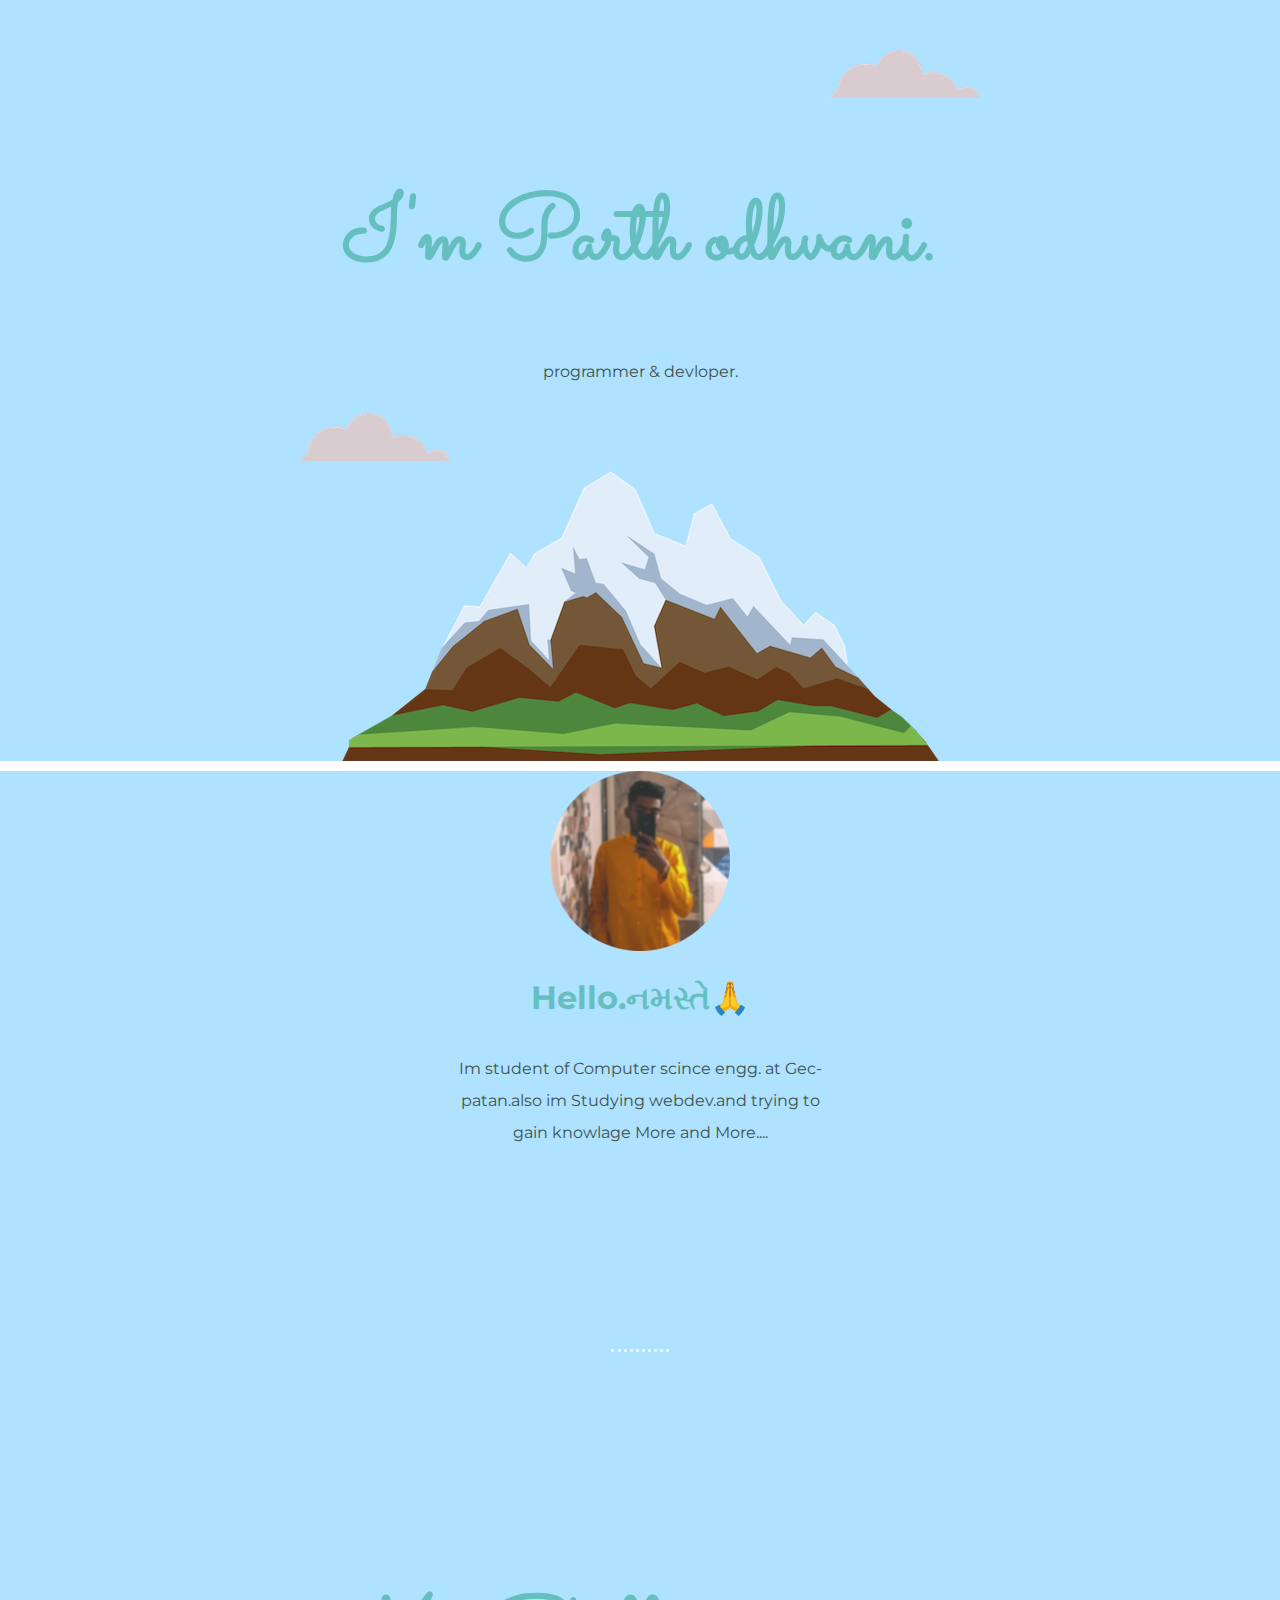
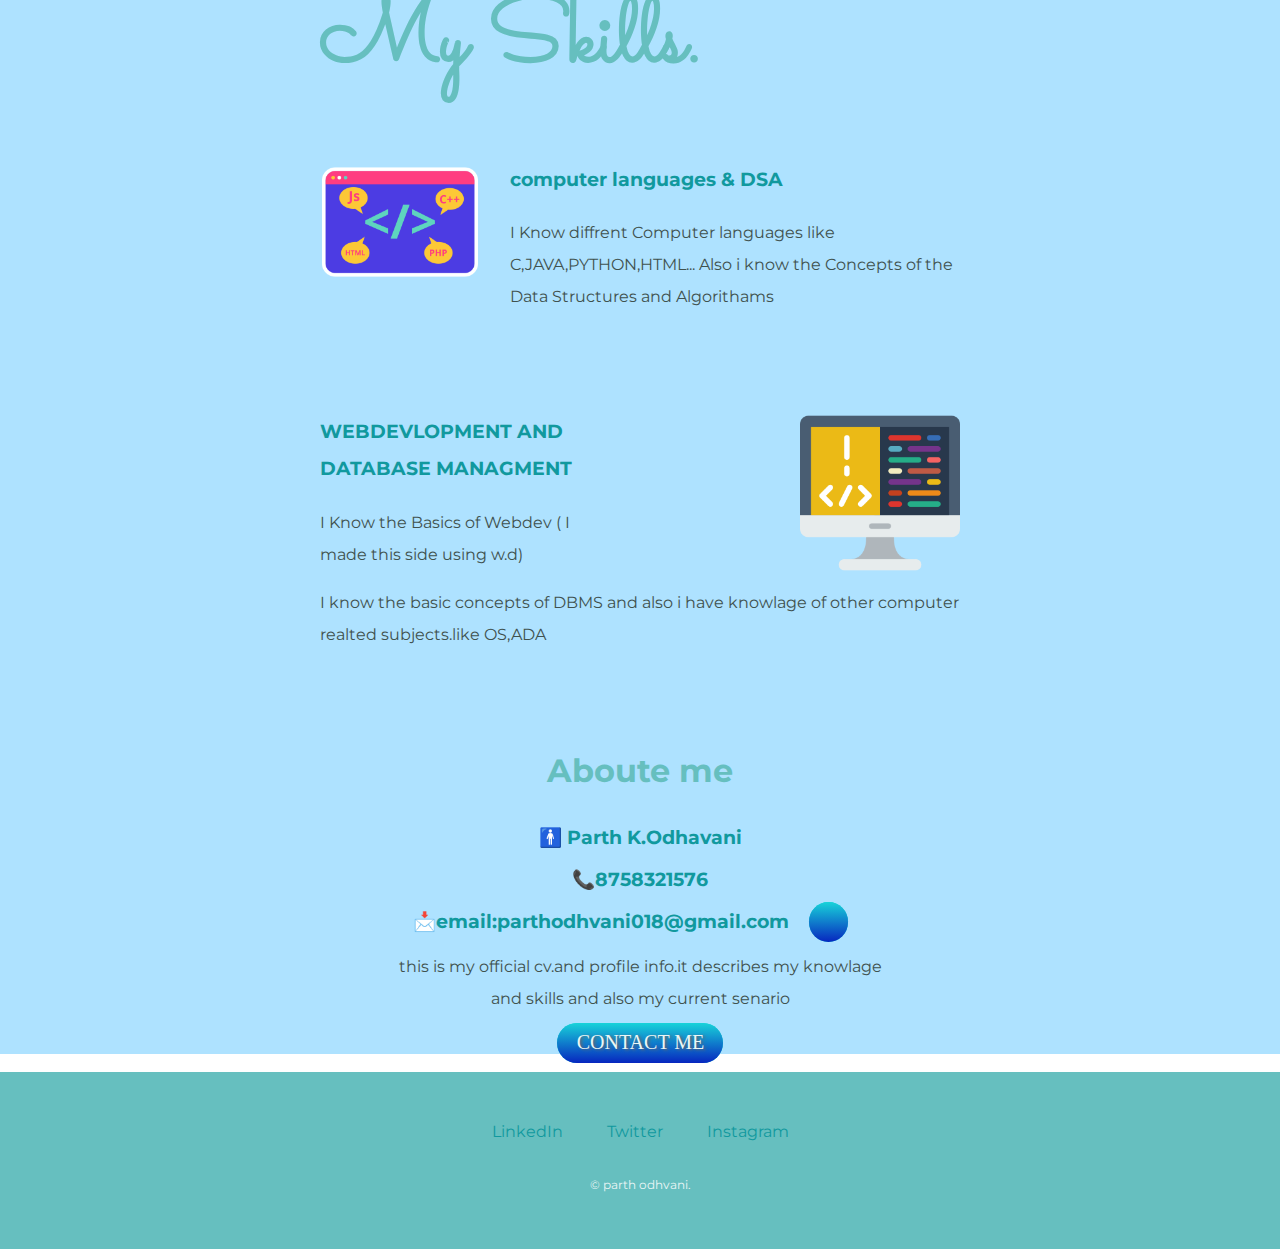
==== index.html @ 4a1b84bf "Add files via upload" ====
<html>
    <head>
        <meta charset="utf-8">
        <title> parth odhvani</title>
        <link rel="stylesheet" href="stylesheet.css">
        <link rel="icon" href="favicon.ico?v=2">
        <link rel="preconnect" href="https://fonts.googleapis.com">
<link rel="preconnect" href="https://fonts.gstatic.com" crossorigin>
<link href="https://fonts.googleapis.com/css2?family=Merriweather&family=Montserrat&family=Sacramento&display=swap" rel="stylesheet">
    </head>
    <body>
        <div class="top">
            <img class="xxx" src="cloud.png" alt="cloud-img">
            
            <h1>I'm Parth odhvani.</h1>
            <p>  programmer & devloper.</p>
            <img class="bottomc" src="cloud.png" alt="cloud-img"> 
            <img src="mountain.png">
        </div>
    </div> 
        </body>
        <div class="middle-container">
            <div class="profile">
              <img src="1.1.png" alt="">
              <h2>Hello.નમસ્તે🙏</h2>
              <p class="fakro">Im student of Computer scince engg. at Gec-patan.also im Studying webdev.and trying to gain knowlage More and More....</p>
            </div>
            <hr>
            <div class="skills">
              <h1>My Skills.</h1>
              <div class="skill-row"></div>
              <img class="cod" src="coding.png" alt="">
                <h3> computer languages  & DSA </h3>
                <p> I Know diffrent Computer languages like C,JAVA,PYTHON,HTML... Also i know the Concepts of the Data Structures and Algorithams</p>
              </div>
              
              <div class="skills2-row">
                <img class="devl" src="devlopment.png" alt="">
                <h3>WEBDEVLOPMENT AND DATABASE MANAGMENT</h3>
                <span class="csd">I Know the Basics of Webdev ( I made this side using w.d)</span>
                <p>I know the basic concepts of DBMS and also i have knowlage of other computer realted subjects.like OS,ADA</p>
            
              
              </div>
              <div class="contact-me">
                <h2>Aboute me</h2>
                <h3> 🚹 Parth K.Odhavani
                </h3>
                <h3> 📞8758321576</h3>
                <h3>📩email:parthodhvani018@gmail.com <a class="btn" href="parthodhvani018@gmail.com"></a></h3>
                <p>this is my official cv.and profile info.it describes my knowlage and skills and also my current senario</p>
                <a class="btn" href="contactme.html">CONTACT ME</a>
              </div>
            </div>
            <br>
            <div class="bottom-container">
                <a class="footer-link" href="https://www.linkedin.com/in/parth-odhvani-566310268/">LinkedIn</a>
                <a class="footer-link" href="https://twitter.com/">Twitter</a>
                <a class="footer-link" href="https://www.instagram.com/_parth_018/">Instagram</a>
                <p class="copyright">© parth odhvani.</p>
              </div>
              
    </body>
</html>
---- stylesheet.css ----
div{
    background-color: AEE2FF;

}
body{
    margin: 0;
    text-align: center;
    font-family:'Merriweather'serif;
    color: 40514E;
}
h1{
    font-family:'Sacramento',cursive;
    font-size: 90px;
    margin: 50px auto 0 auto;
    color:#66BFBF;
    line-height: 2;
    padding-bottom: 10px;
}
h2{
    font-family: 'Montserrat';
    font-size: 2rem;
    color :#66BFBF;
    padding-bottom: 10px;

}
h3{
    font-family: 'Montserrat';
    color: #11999E;
}

.top{
    background-color:AEE2FF;
    position: relative;
    padding-top: 100px;
}
.middle-container{

}
.bottom-container{
        background-color: #66BFBF;
        padding: 50PX 0 20px;
}
.bottomc{
    position: absolute;
    left: 300px;
    bottom: 300px;
}
.topc{
    position: absolute;
    right: 300px;
    top: 50px;
}
p{
    font-family:'Montserrat';
    
}
.skills{
        width: 50%;
        margin: 100px auto 100px auto;
        text-align: left;
        line-height: 2;

}    
.skills2-row{
    width: 50%;
    margin: 100px auto 100px auto;
    text-align: left;
    line-height: 2;
}

p{
    line-height: 2;
}

.cod{
    width: 25%;
    float: left;
    margin-right: 30px;
}
.devl{
    width: 25%;
    float: right;
    margin-left: 30%;
}
.devl{
    clear: left;
}
.csd{
    font-family:'Montserrat' ;
}
.xxx{
    position: absolute;
    right: 300px;
    top: 50px;
}
.profile{
    margin: 10px 0;
}
.fakro{
    width: 30%;
    margin: auto;
}
p{
    line-height: 2;
}
hr{
    border: dotted #EAF6F6;
    border-bottom: none;
    width: 4%;
    margin: 200px auto;
}
.contact-me{
    width: 40%;
    margin: auto;
}
.btn {
    background: #18d3d9;
    background-image: -webkit-linear-gradient(top, #18d3d9, #0726bf);
    background-image: -moz-linear-gradient(top, #18d3d9, #0726bf);
    background-image: -ms-linear-gradient(top, #18d3d9, #0726bf);
    background-image: -o-linear-gradient(top, #18d3d9, #0726bf);
    background-image: linear-gradient(to bottom, #18d3d9, #0726bf);
    -webkit-border-radius: 28;
    -moz-border-radius: 28;
    border-radius: 28px;
    text-shadow: 2px 1px 3px #666666;
    font-family: Georgia;
    color: EAF6F6;
    font-size: 20px;
    padding: 8px 19px 10px 20px;
    text-decoration: none;
  }
  
  .btn:hover {
    background: #2ed9bf;
    background-image: -webkit-linear-gradient(top, #2ed9bf, #2dc2a9);
    background-image: -moz-linear-gradient(top, #2ed9bf, #2dc2a9);
    background-image: -ms-linear-gradient(top, #2ed9bf, #2dc2a9);
    background-image: -o-linear-gradient(top, #2ed9bf, #2dc2a9);
    background-image: linear-gradient(to bottom, #2ed9bf, #2dc2a9);
    text-decoration: none;
  }
a{
     color: #11999E;
     font-family: 'Montserrat',sans-serif;
     margin: 10px 20px;
     text-decoration: none;
}
a :hover{
    color : #EAF6F6
}
.copyright{
    color: #EAF6F6;
    font-size: 0.75rem;
    padding: 20px 0;
}
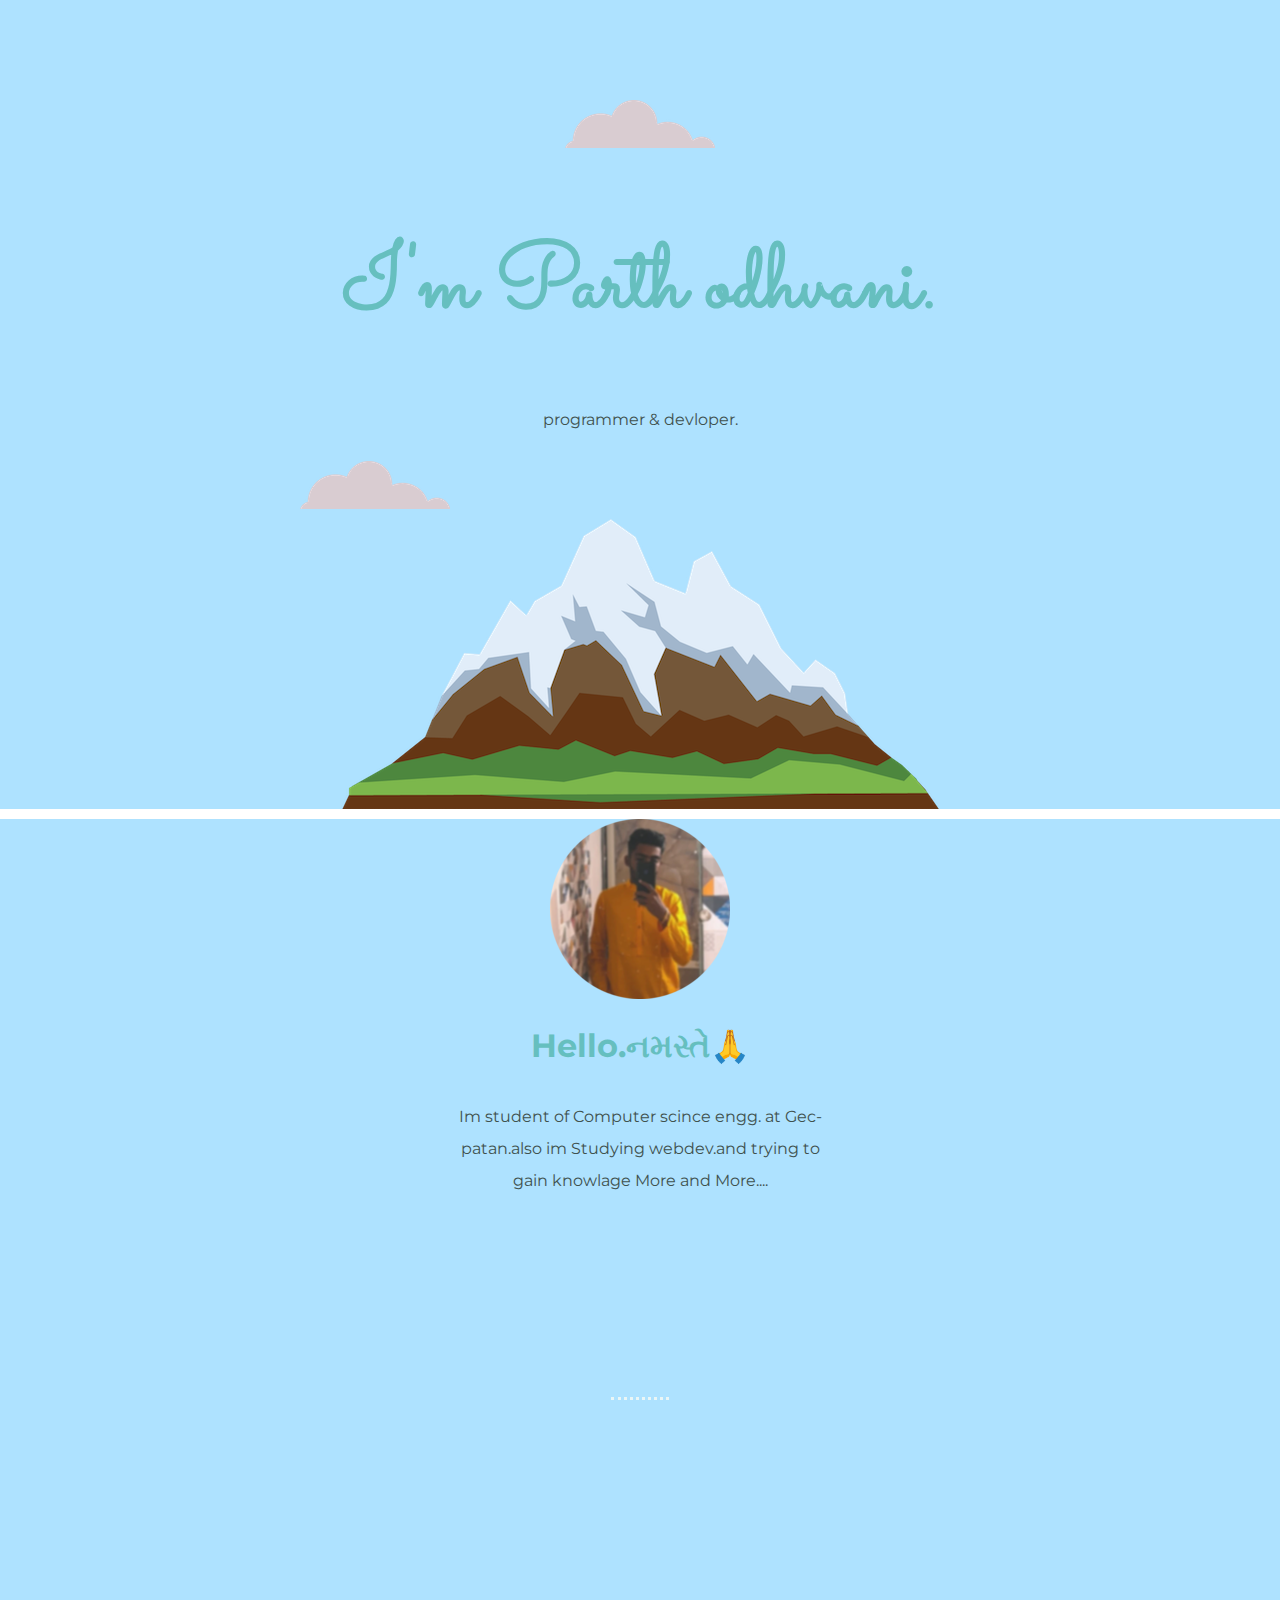
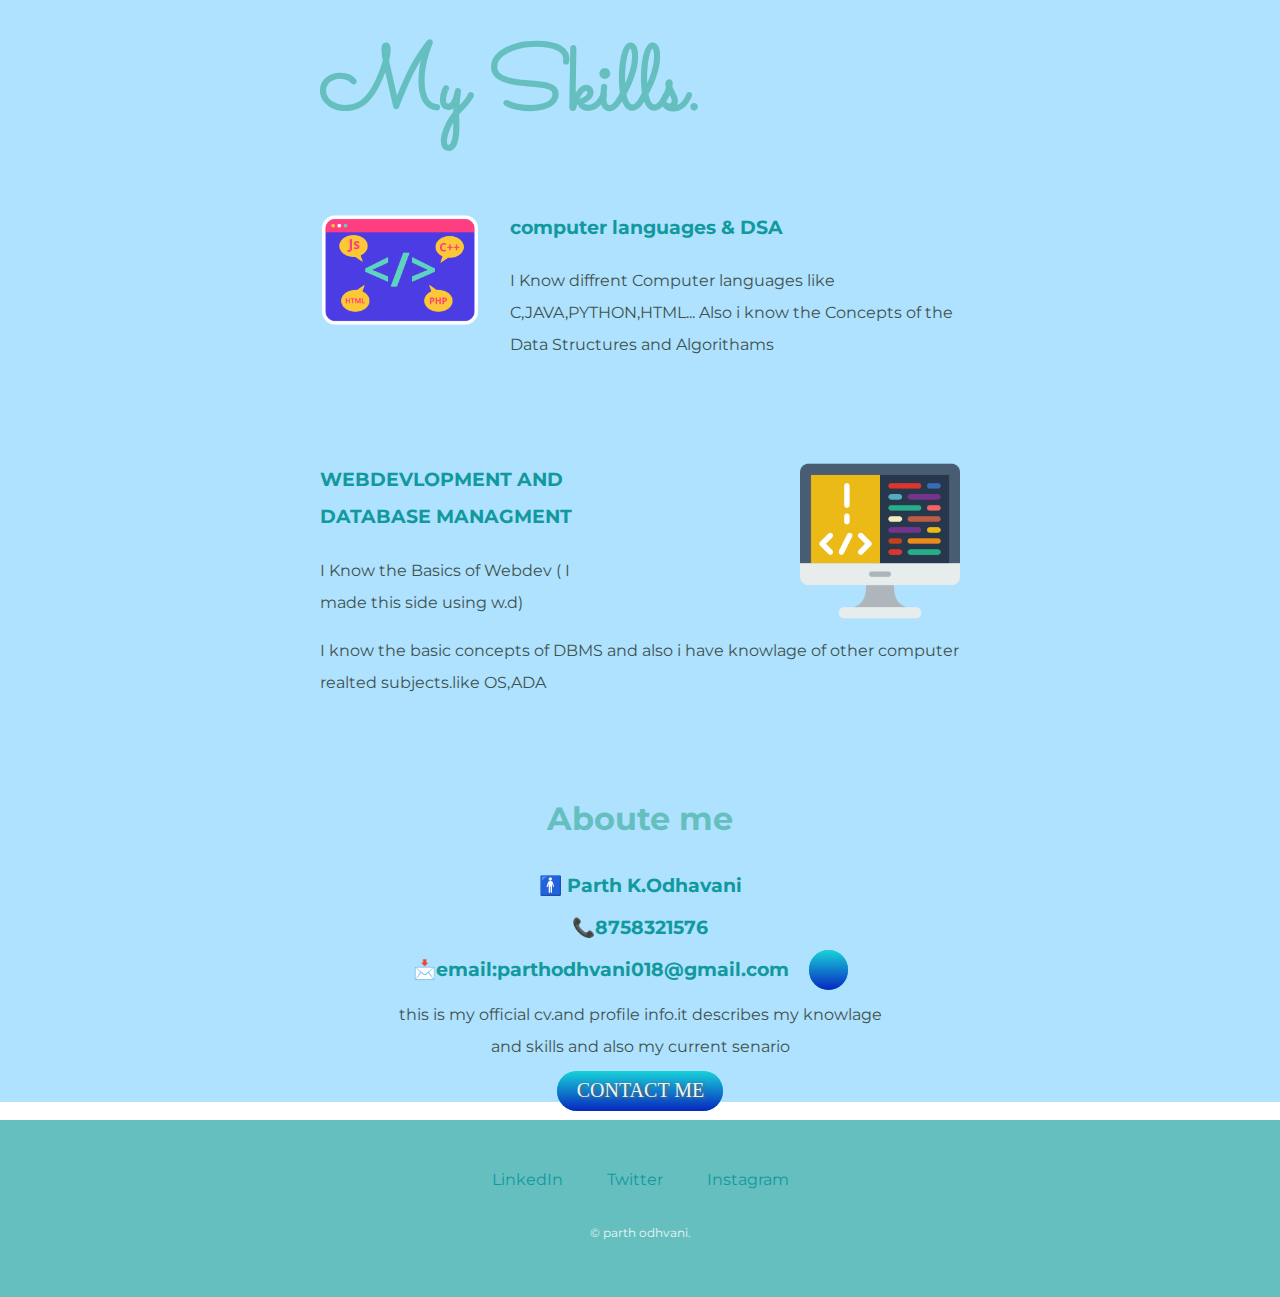
==== commit 1abd8571: "Update index.html" ====
--- a/index.html
+++ b/index.html
@@ -10,7 +10,7 @@
     </head>
     <body>
         <div class="top">
-            <img class="xxx" src="cloud.png" alt="cloud-img">
+            <img class="cc" src="cloud.png" alt="cloud-img">
             
             <h1>I'm Parth odhvani.</h1>
             <p>  programmer & devloper.</p>
